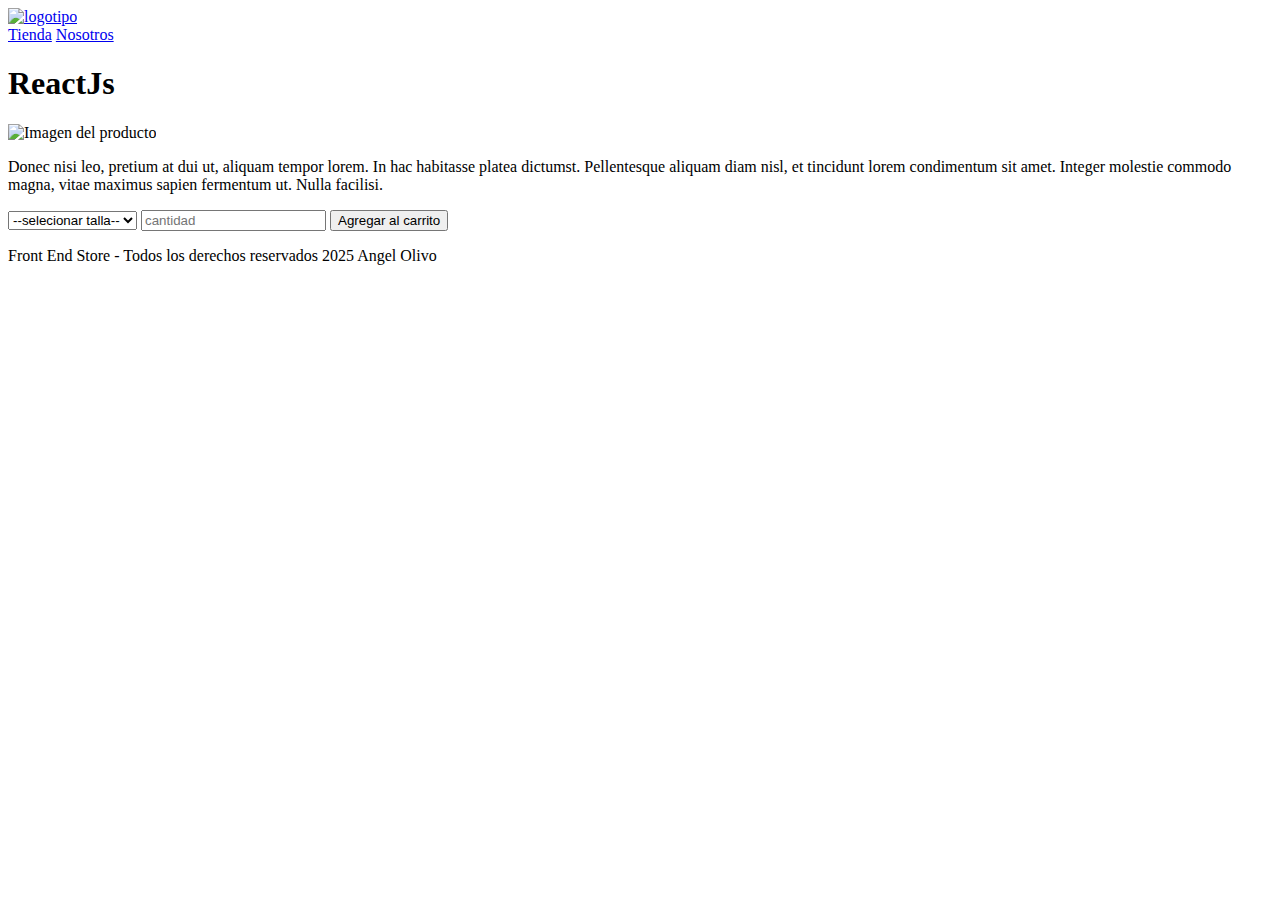
==== producto.html @ e78e8ec1 "deployd of store practice" ====
<!DOCTYPE html>
<html lang="en">

<head>
    <meta charset="UTF-8">
    <meta name="viewport" content="width=device-width, initial-scale=1.0">
    <title>Frontend Store</title>
    <link rel="stylesheet" href="/FrontEndStore_inicio/css/normalize.css">
    <link rel="preconnect" href="https://fonts.googleapis.com">
    <link rel="preconnect" href="https://fonts.gstatic.com" crossorigin>
    <link
        href="https://fonts.googleapis.com/css2?family=Krub:ital,wght@0,200;0,300;0,400;0,500;0,600;0,700;1,200;1,300;1,400;1,500;1,600;1,700&family=Staatliches&display=swap"
        rel="stylesheet">
    <link rel="stylesheet" href="/FrontEndStore_inicio/css/style.css">
</head>

<body>
    <header class="header">
        <a href="index.html">
            <img class="header__logo" src="/FrontEndStore_inicio/img/logo.png" alt="logotipo">
        </a>
    </header>
    <nav class="navegacion">
        <a class="navegacion__enlace" href="index.html">Tienda</a>
        <a class="navegacion__enlace" href="Nosotros.html">Nosotros</a>
    </nav>
    <main class="contenedor">
        <h1>ReactJs</h1>
        <div class="camisa">
            <img class="camisa__imagen" src="/FrontEndStore_inicio/img/3.jpg" alt="Imagen del producto">
            <div class="camisa__contenido">
                <p>
                    Donec nisi leo, pretium at dui ut, aliquam tempor lorem. In hac habitasse platea dictumst.
                    Pellentesque aliquam diam nisl, et tincidunt lorem condimentum sit amet. Integer molestie commodo
                    magna, vitae maximus sapien fermentum ut. Nulla facilisi.
                </p>
                <form class="formulario">
                    <select class="formulario__campo" name="" id="">
                        <option disabled selected>--selecionar talla--</option>
                        <option>chica</option>
                        <option>mediana</option>
                        <option>grande</option>
                        <option>extra grande</option>
                    </select>
                    <input class="formulario__campo" type="number" placeholder="cantidad" min="1">
                    <input class="formulario__submit" type="submit" value="Agregar al carrito">
                </form>
            </div>
        </div>

    </main>
    <footer class="footer">
        <p class="footer__texto"> Front End Store - Todos los derechos reservados 2025 Angel Olivo</p>
    </footer>
</body>

</html>
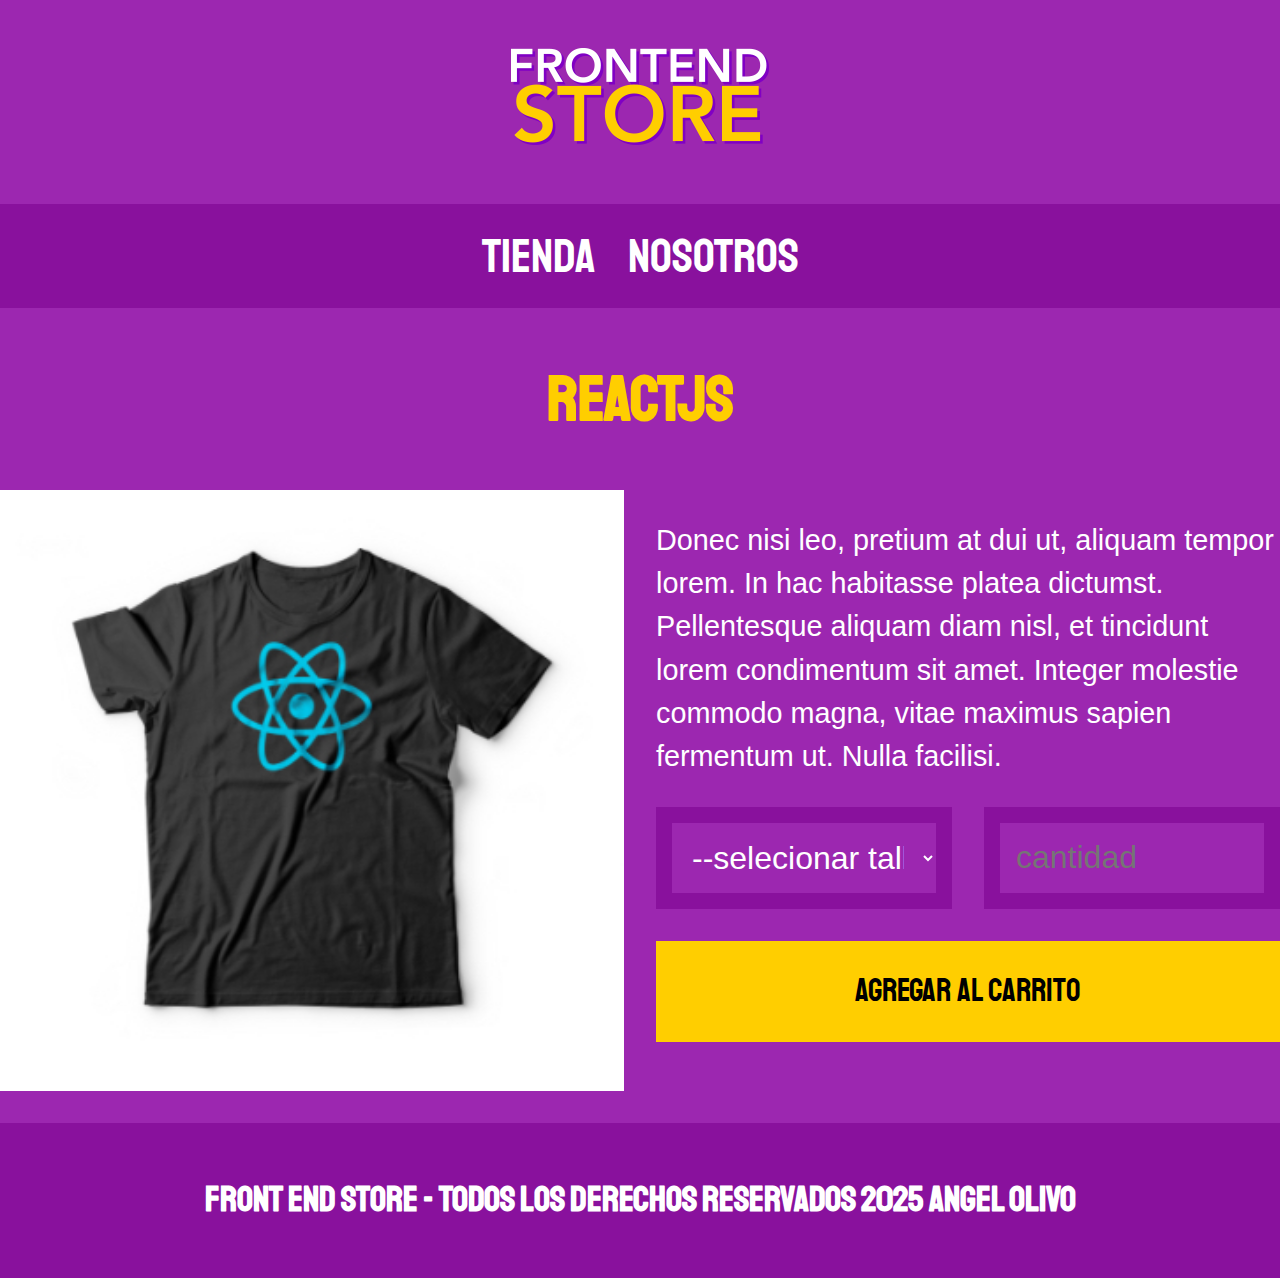
==== commit e5c49eb5: "inicio de las practicas frontend" ====
--- a/producto.html
+++ b/producto.html
@@ -5,19 +5,19 @@
     <meta charset="UTF-8">
     <meta name="viewport" content="width=device-width, initial-scale=1.0">
     <title>Frontend Store</title>
-    <link rel="stylesheet" href="/FrontEndStore_inicio/css/normalize.css">
+    <link rel="stylesheet" href="css/normalize.css">
     <link rel="preconnect" href="https://fonts.googleapis.com">
     <link rel="preconnect" href="https://fonts.gstatic.com" crossorigin>
     <link
         href="https://fonts.googleapis.com/css2?family=Krub:ital,wght@0,200;0,300;0,400;0,500;0,600;0,700;1,200;1,300;1,400;1,500;1,600;1,700&family=Staatliches&display=swap"
         rel="stylesheet">
-    <link rel="stylesheet" href="/FrontEndStore_inicio/css/style.css">
+    <link rel="stylesheet" href="css/style.css">
 </head>
 
 <body>
     <header class="header">
         <a href="index.html">
-            <img class="header__logo" src="/FrontEndStore_inicio/img/logo.png" alt="logotipo">
+            <img class="header__logo" src="img/logo.png" alt="logotipo">
         </a>
     </header>
     <nav class="navegacion">
@@ -27,7 +27,7 @@
     <main class="contenedor">
         <h1>ReactJs</h1>
         <div class="camisa">
-            <img class="camisa__imagen" src="/FrontEndStore_inicio/img/3.jpg" alt="Imagen del producto">
+            <img class="camisa__imagen" src="img/3.jpg" alt="Imagen del producto">
             <div class="camisa__contenido">
                 <p>
                     Donec nisi leo, pretium at dui ut, aliquam tempor lorem. In hac habitasse platea dictumst.
--- a/css/style.css
+++ b/css/style.css
@@ -0,0 +1,238 @@
+/* custom properyties */
+:root{
+    /* paleta de colores */
+    --primario: #9C27B0;
+    --primarioOscuro:#89119D;
+    --secundario:#FFCE00;
+    --secundarioOscuro: rgb(233, 287, 2);
+    --blanco: #fff;
+    --negro: #000;
+    /* fuentes */
+    --fuentePrincipal: 'staatliches', cursive;
+}
+/* paul irish box sizin */
+html {
+    box-sizing: border-box;
+  }
+*, *:before, *:after {
+    box-sizing: inherit;
+  }
+
+/* modelos globales */
+body{
+    background-color: var(--primario);
+    font-size: 1.6rem;
+    line-height: 1.5;
+}
+p{
+    font-size: 1.8rem;
+    font-family: Arial, Helvetica, sans-serif;
+    color: var(--blanco);
+}
+a{
+    text-decoration: none;
+}
+img{
+    width: 100%;
+}
+.contenedor{
+    max-width: 90rem;
+    margin: 0 auto;
+}
+
+h1,h2,h3{
+    text-align: center;
+    color: var(--secundario);
+    font-family: var(--fuentePrincipal);
+}
+
+h1{
+    font-size: 4rem;
+}
+h2{
+    font-size: 3.2rem;
+}
+h3{
+    font-size: 2.4rem;
+}
+/* header */
+.header{
+    display: flex;
+    justify-content: center;
+}
+.header__logo{
+    margin: 3rem 0;
+
+}
+/* navegation */
+.navegacion{
+    background-color: var(--primarioOscuro);
+    padding: 1rem;
+    display: flex;
+    justify-content: center;
+    gap: 2rem; /*separacion forma nueva */
+
+}
+.navegacion__enlace{
+    font-family: var(--fuentePrincipal);
+    color: var(--blanco);
+    font-size: 3rem;
+    text-transform: uppercase;
+}
+/* ejemplo de modificador bandera. */
+.navegacion__enlace--activo,
+.navegacion__enlace:hover{
+    color: var(--secundario);
+}
+/* footer*/
+.footer{
+    background-color: var(--primarioOscuro);
+    padding: 1rem;
+    margin-top: 2rem;
+}
+.footer__texto{
+    text-align: center;
+    font-family: var(--fuentePrincipal);
+    font-size: 2.2rem;
+    font-weight: bold;
+}
+/* grid */
+.grid{
+    display: grid;
+    grid-template-columns: repeat(2, 1fr);
+    gap: 2rem; /*esto es igual que si pusieras el colum y el row gap separado.*/
+}
+@media (min-width: 768px){
+    .grid{
+        grid-template-columns: repeat(3, 1fr);
+    }
+}
+/* producto */
+.producto{
+    background-color: var(--primarioOscuro);
+    padding: 1rem;  
+}
+.producto__imagen{
+    width: 100%;
+}
+
+.producto__nombre{
+    font-size: 4rem;
+}
+.producto__precio{
+    font-size: 2.8rem;
+    color: var(--secundario);
+}
+.producto__nombre,
+.producto__precio{
+    font-family: var(--fuentePrincipal);
+    margin: 1rem 0;
+    text-align: center;
+    line-height: 1.2;
+    text-transform: uppercase;
+    font-weight: bold;
+}
+/* graficos con grid recuerda que toda posicion debe de estar dentro del grid para que funcione.*/
+.grafico{
+    min-height: 30rem;
+    background-repeat: no-repeat;
+    background-size: cover;
+    grid-column: 1 / 3;
+
+}
+.grafico--camisas{
+    grid-row: 2 / 3;
+    background-image: url("../img/grafico1.jpg");
+}
+.grafico--node{
+    background-image: url("../img/grafico2.jpg");
+    grid-row: 8 / 9;
+   }
+@media (min-width: 768px){
+    .grafico--node{
+        grid-row: 5 / 6;
+        grid-column: 2 / 4;
+       }
+}
+.Nosotros{
+    display: grid;
+    grid-template-rows: repeat(2, auto );
+    align-items: center;
+}
+/* nosotros */
+@media (min-width: 768px){
+    .Nosotros{
+        grid-template-columns: repeat(2, 1fr);
+        column-gap: 2rem;
+    }
+    .Nosotros__imagen{
+        grid-column: 2 / 3;
+    }
+}
+.Nosotros__contenigo{
+    font-size: 2rem;
+}
+.Nosotros__imagen{
+    grid-row: 1 / 2;
+   
+}
+/* bloques */
+.bloques{
+    display: grid;
+    grid-template-columns: repeat(2, 1fr);
+    gap: 2rem;
+}
+.bloque{
+    text-align: center;
+}
+.bloque__titulo{
+    margin: 0;
+}
+
+@media (min-width: 768px){
+    .bloques{
+    grid-template-columns: repeat(4, 1fr);
+
+    }
+}
+/* producto */
+@media (min-width: 768px){
+    .camisa{
+        display: grid;
+        grid-template-columns: repeat(2,1fr);
+        column-gap: 2rem;
+    }
+  
+}
+
+.formulario{
+ display: grid;
+ grid-template-columns: repeat(2,1fr);
+ gap: 2rem;
+}
+.formulario__campo{
+    /* border: var(--primarioOscuro);
+    border-width: 1rem;
+    border-style: solid; */
+    border: 1rem solid var(--primarioOscuro);
+    background-color: var(--primario);
+    color: var(--blanco);
+    font-size: 2rem;
+    font-family: Arial, Helvetica, sans-serif;
+    padding: 1rem;
+    max-width: 100%;
+    width: 100%;
+}
+.formulario__submit{
+    background-color: var(--secundario);
+    border: none;
+    font-size: 2rem;
+    font-family: var(--fuentePrincipal);
+    padding: 2rem;
+    transition: background-color .3 ease;
+    grid-column: 1 / 3;
+}
+.formulario__submit:hover{
+    cursor: pointer;
+    background-color: var(--secundarioOscuro);
+}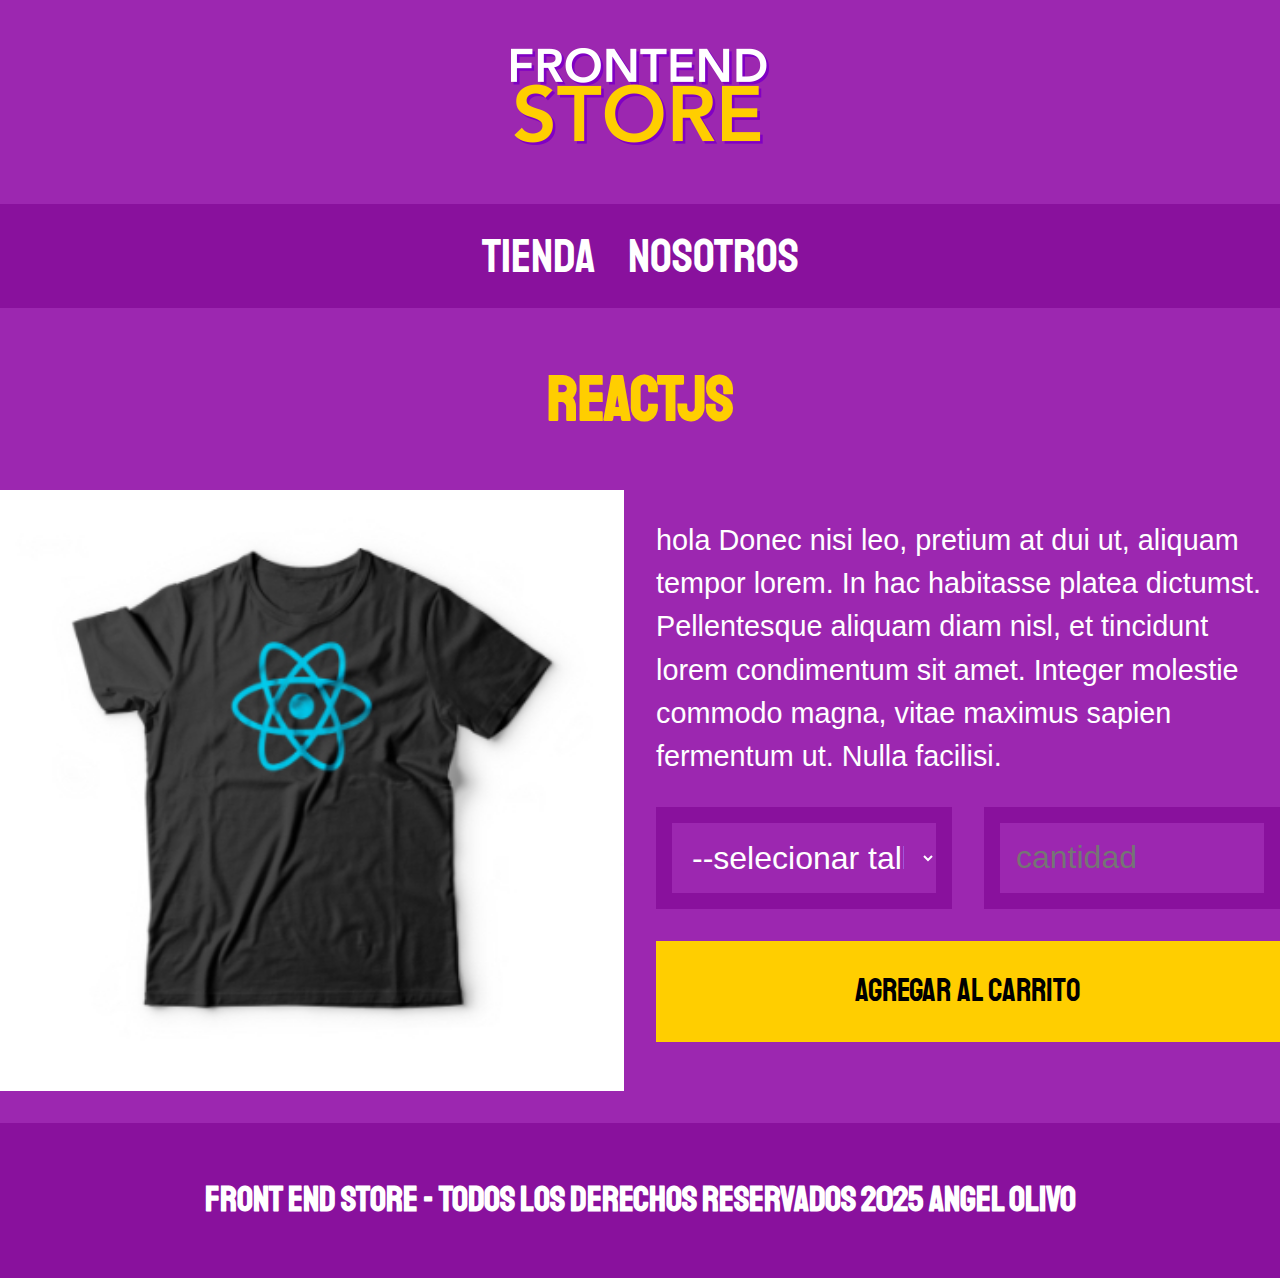
==== commit 65c8a773: "inicio de las practicas frontend" ====
--- a/producto.html
+++ b/producto.html
@@ -30,6 +30,7 @@
             <img class="camisa__imagen" src="img/3.jpg" alt="Imagen del producto">
             <div class="camisa__contenido">
                 <p>
+                    hola
                     Donec nisi leo, pretium at dui ut, aliquam tempor lorem. In hac habitasse platea dictumst.
                     Pellentesque aliquam diam nisl, et tincidunt lorem condimentum sit amet. Integer molestie commodo
                     magna, vitae maximus sapien fermentum ut. Nulla facilisi.
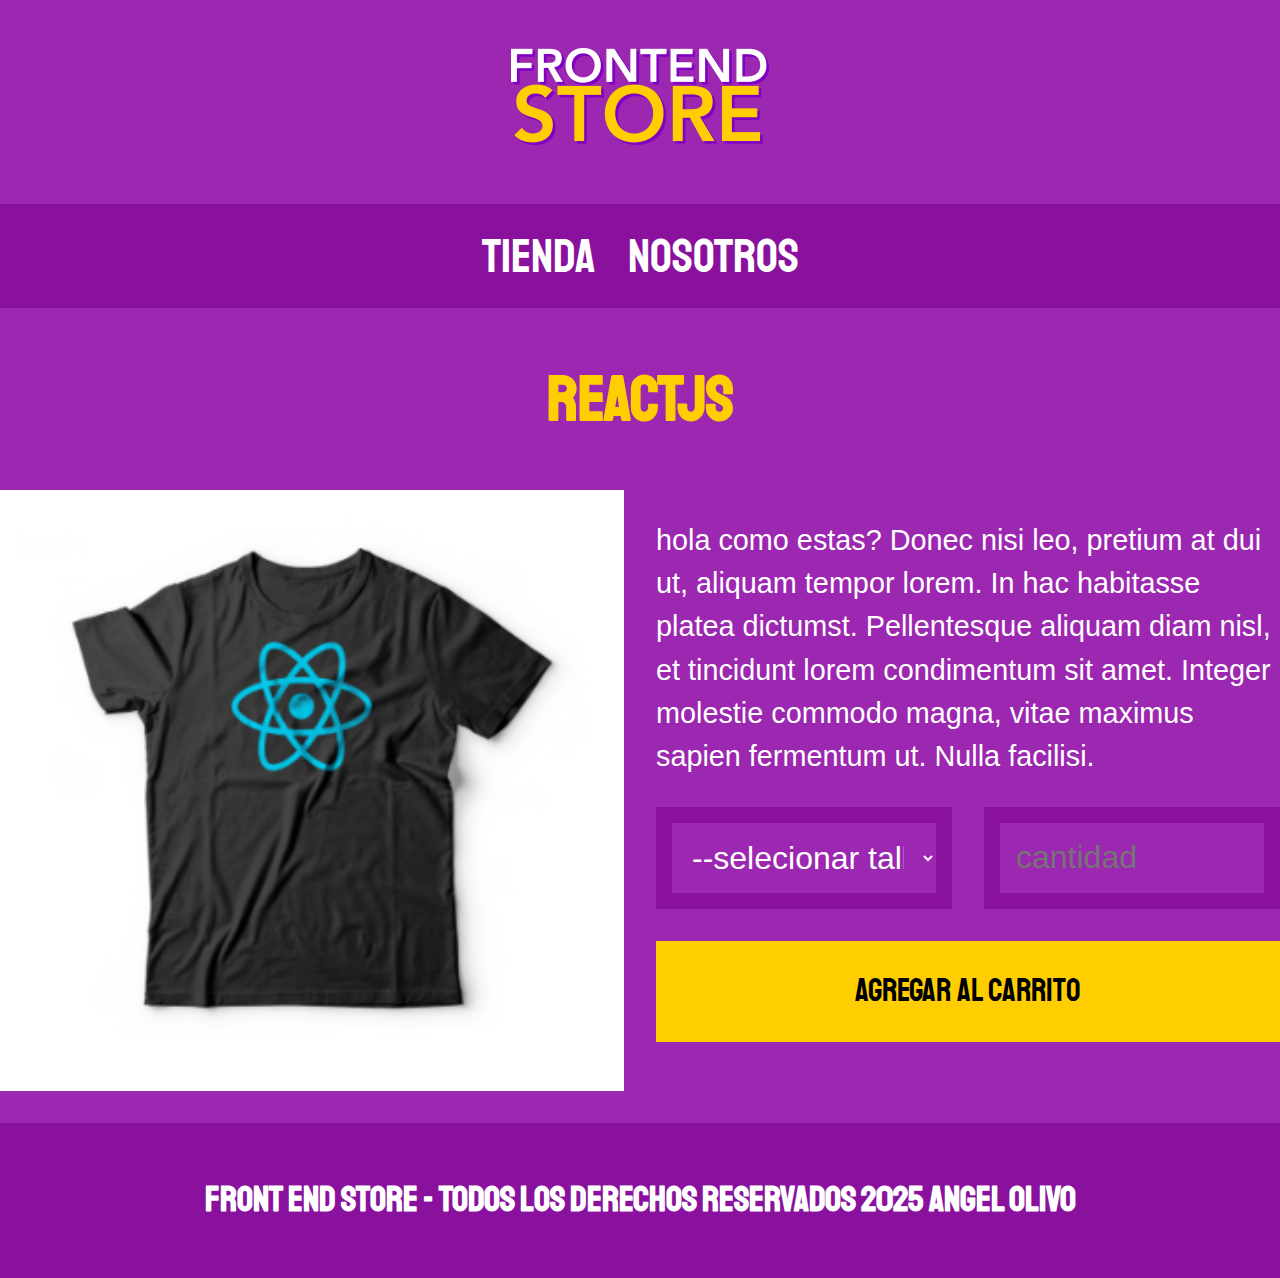
==== commit 59c50faf: "prueba de correlacion entre net" ====
--- a/producto.html
+++ b/producto.html
@@ -30,7 +30,7 @@
             <img class="camisa__imagen" src="img/3.jpg" alt="Imagen del producto">
             <div class="camisa__contenido">
                 <p>
-                    hola
+                    hola como estas?
                     Donec nisi leo, pretium at dui ut, aliquam tempor lorem. In hac habitasse platea dictumst.
                     Pellentesque aliquam diam nisl, et tincidunt lorem condimentum sit amet. Integer molestie commodo
                     magna, vitae maximus sapien fermentum ut. Nulla facilisi.
